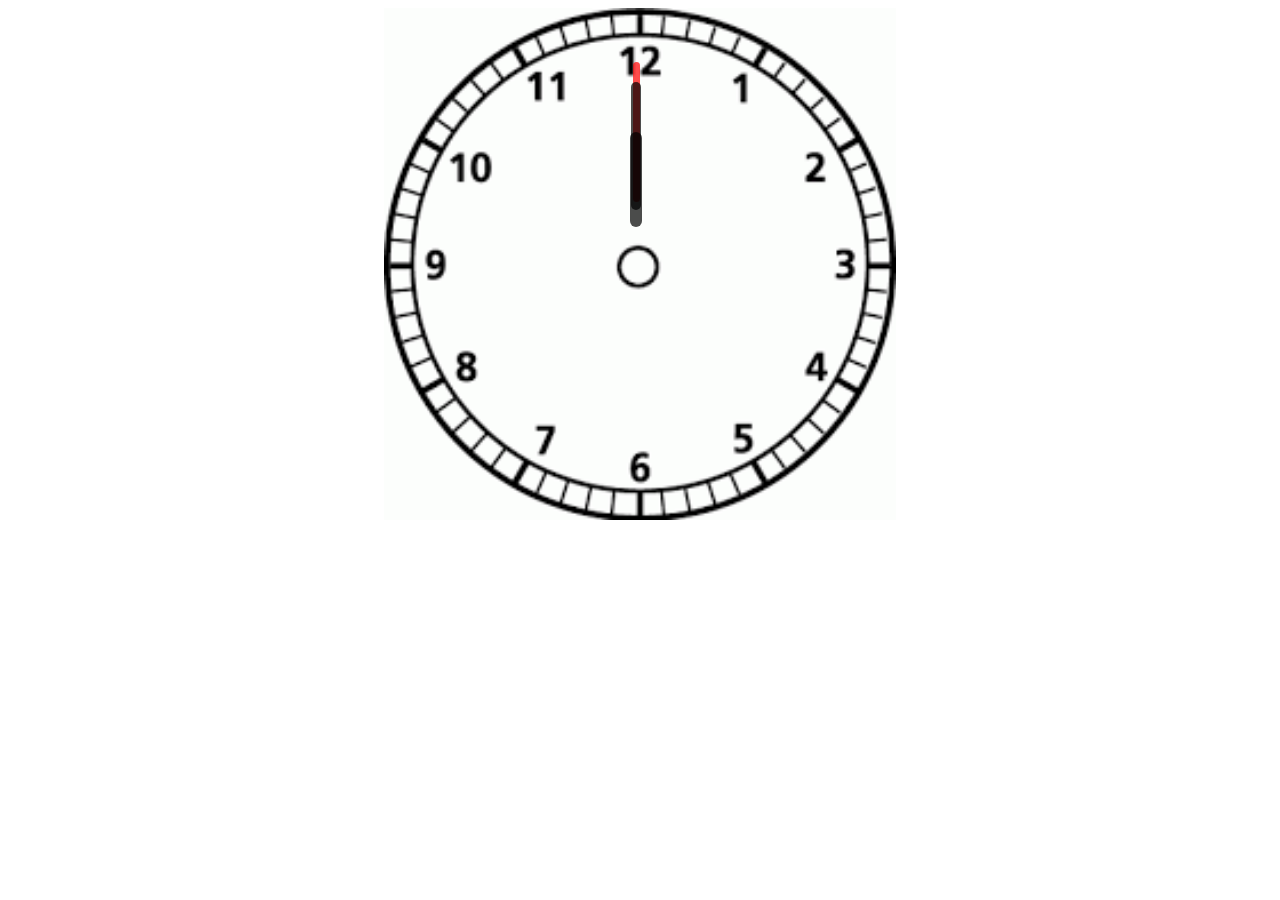
==== index.html @ 28f8c47f "Rename analog.html to index.html" ====
<!DOCTYPE html>
<html lang="en">
  <head>
    <meta charset="UTF-8" />
    <meta http-equiv="X-UA-Compatible" content="IE=edge" />
    <meta name="viewport" content="width=, initial-scale=1.0" />
    <title>ANALOG CLOCK</title>
    <link rel="stylesheet" href="style.css" />
  </head>
  <body>
    <div class="clock">
      <div id="hour"></div>
      <div id="minute"></div>
      <div id="second"></div>
    </div>
  </body>
  <script src="index.js"></script>
</html>
---- style.css ----
#hour,
#minute,
#second {
  position: absolute;
  transform-origin:bottom;
  background: black;
  border-radius: 10px;
}
.clock {
  position: relative;
  margin: auto;
  background-image: url("clock.png");
  background-repeat: no-repeat;
  height: 40vw;
  width: 40vw;
  background-size: 100%;
}
#hour{
    position:absolute;
    top: 24.25%;
    left:48%;
    height: 95px;
    width: 12px;
    /* display: none; */
    opacity: 70%;
    z-index: 2;
}
#minute{
    position: absolute;
    top: 14.5%;
    left: 48.2%;
    height: 128px;
    width: 10px;
    /* display: none; */
    opacity: 70%;
    z-index: 1;
}
#second{
    background: red;
    position: absolute;
    top: 10.5%;
    left: 48.55%;
    height: 140px;
    width: 7px;
    opacity: 70%;
  z-index: 0;
}
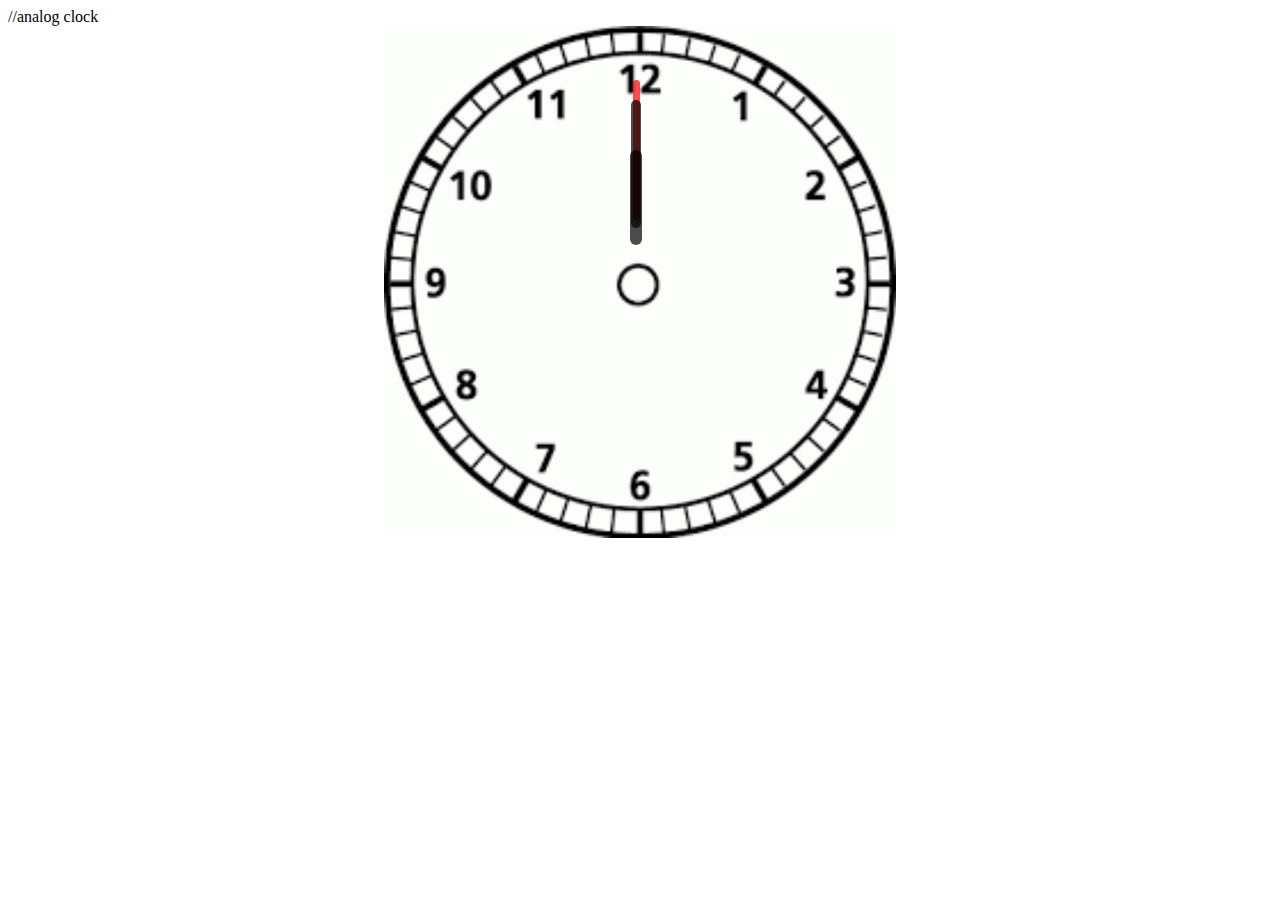
==== commit 481517eb: "Update index.html" ====
--- a/index.html
+++ b/index.html
@@ -1,3 +1,4 @@
+//analog clock
 <!DOCTYPE html>
 <html lang="en">
   <head>
@@ -9,6 +10,7 @@
   </head>
   <body>
     <div class="clock">
+      <div class="circle"></div>
       <div id="hour"></div>
       <div id="minute"></div>
       <div id="second"></div>
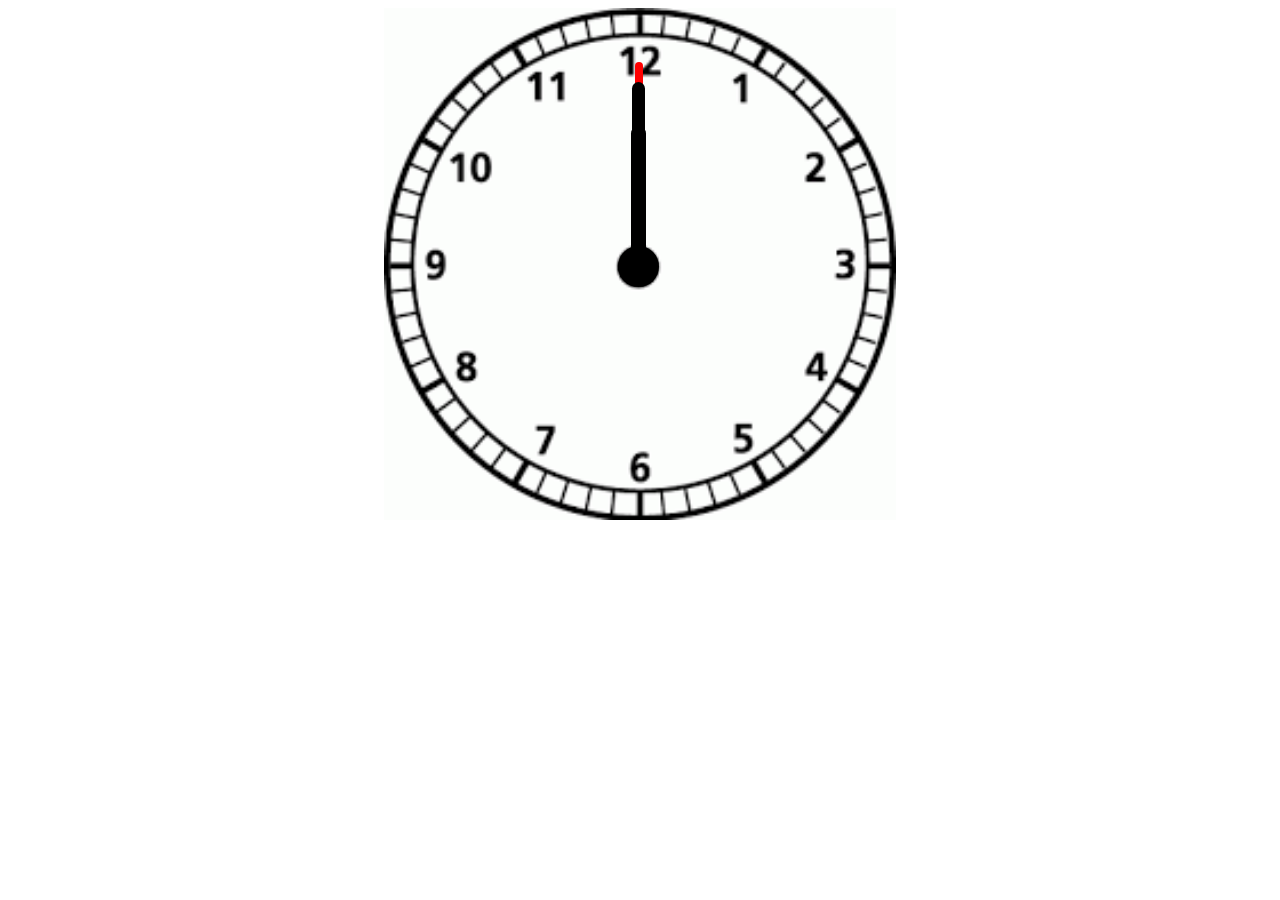
==== commit a184fff6: "Update index.html" ====
--- a/index.html
+++ b/index.html
@@ -1,4 +1,3 @@
-//analog clock
 <!DOCTYPE html>
 <html lang="en">
   <head>
--- a/style.css
+++ b/style.css
@@ -16,32 +16,43 @@
   background-size: 100%;
 }
 #hour{
-    position:absolute;
-    top: 24.25%;
-    left:48%;
-    height: 95px;
-    width: 12px;
-    /* display: none; */
-    opacity: 70%;
-    z-index: 2;
+  position: absolute;
+  top: 23%;
+  left: 48.2%;
+  height: 28%;
+  width: 3%;
+  /* display: none; */
+  /* opacity: 70%; */
+  z-index: 2;
 }
-#minute{
-    position: absolute;
-    top: 14.5%;
-    left: 48.2%;
-    height: 128px;
-    width: 10px;
-    /* display: none; */
-    opacity: 70%;
-    z-index: 1;
+
+#minute{ 
+     position: absolute;
+  top: 14.5%;
+  left: 48.5%;
+  height: 37%;
+  width: 2.5%;
+  /* display: none; */
+  /* opacity: 70%; */
+  z-index: 1;
 }
 #second{
-    background: red;
-    position: absolute;
-    top: 10.5%;
-    left: 48.55%;
-    height: 140px;
-    width: 7px;
-    opacity: 70%;
+  background: red;
+  position: absolute;
+  top: 10.5%;
+  left: 49%;
+  height: 41%;
+  width: 1.5%;
+  /* opacity: 70%; */
   z-index: 0;
-}+}
+.circle{
+  top: 46.5%;
+  left: 45.8%;
+  position: absolute;
+  background: black;
+  height: 8%;
+  width: 8%;
+  border-radius: 50%;
+  z-index: 4;
+}
